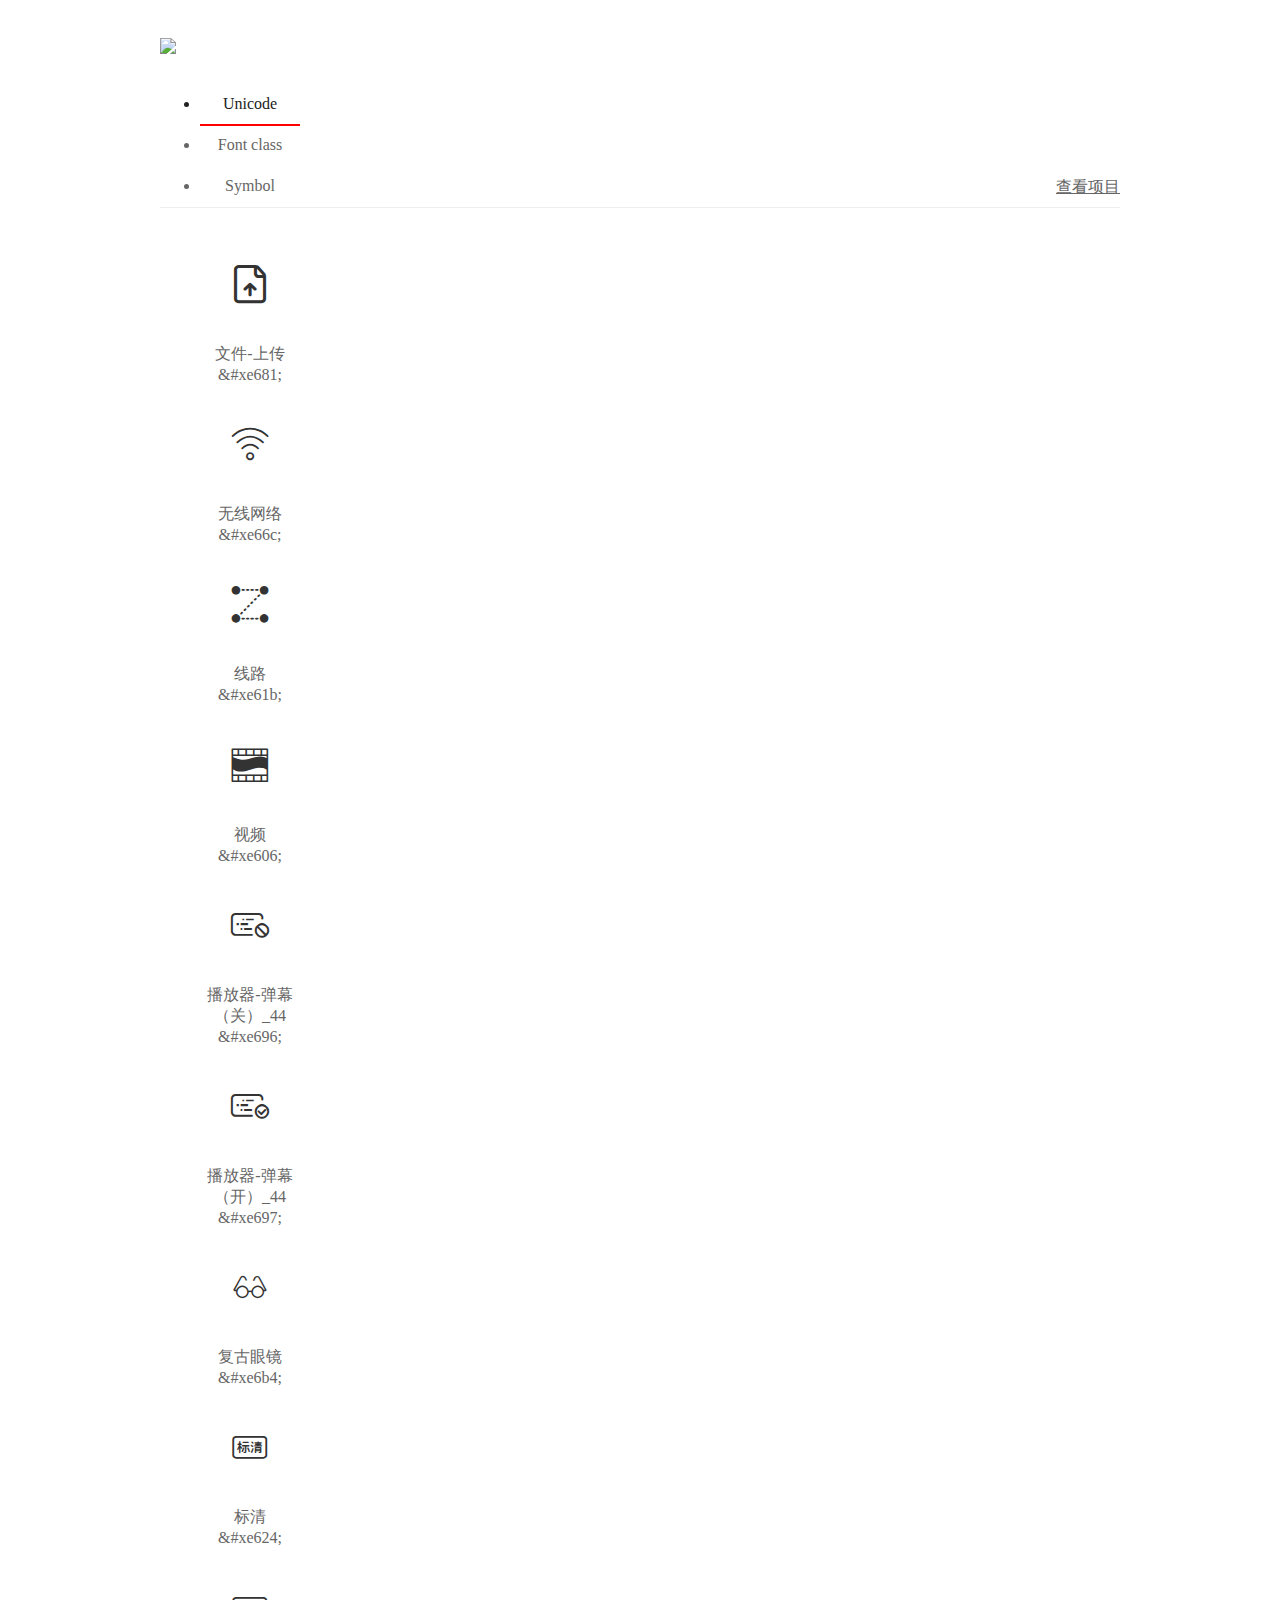
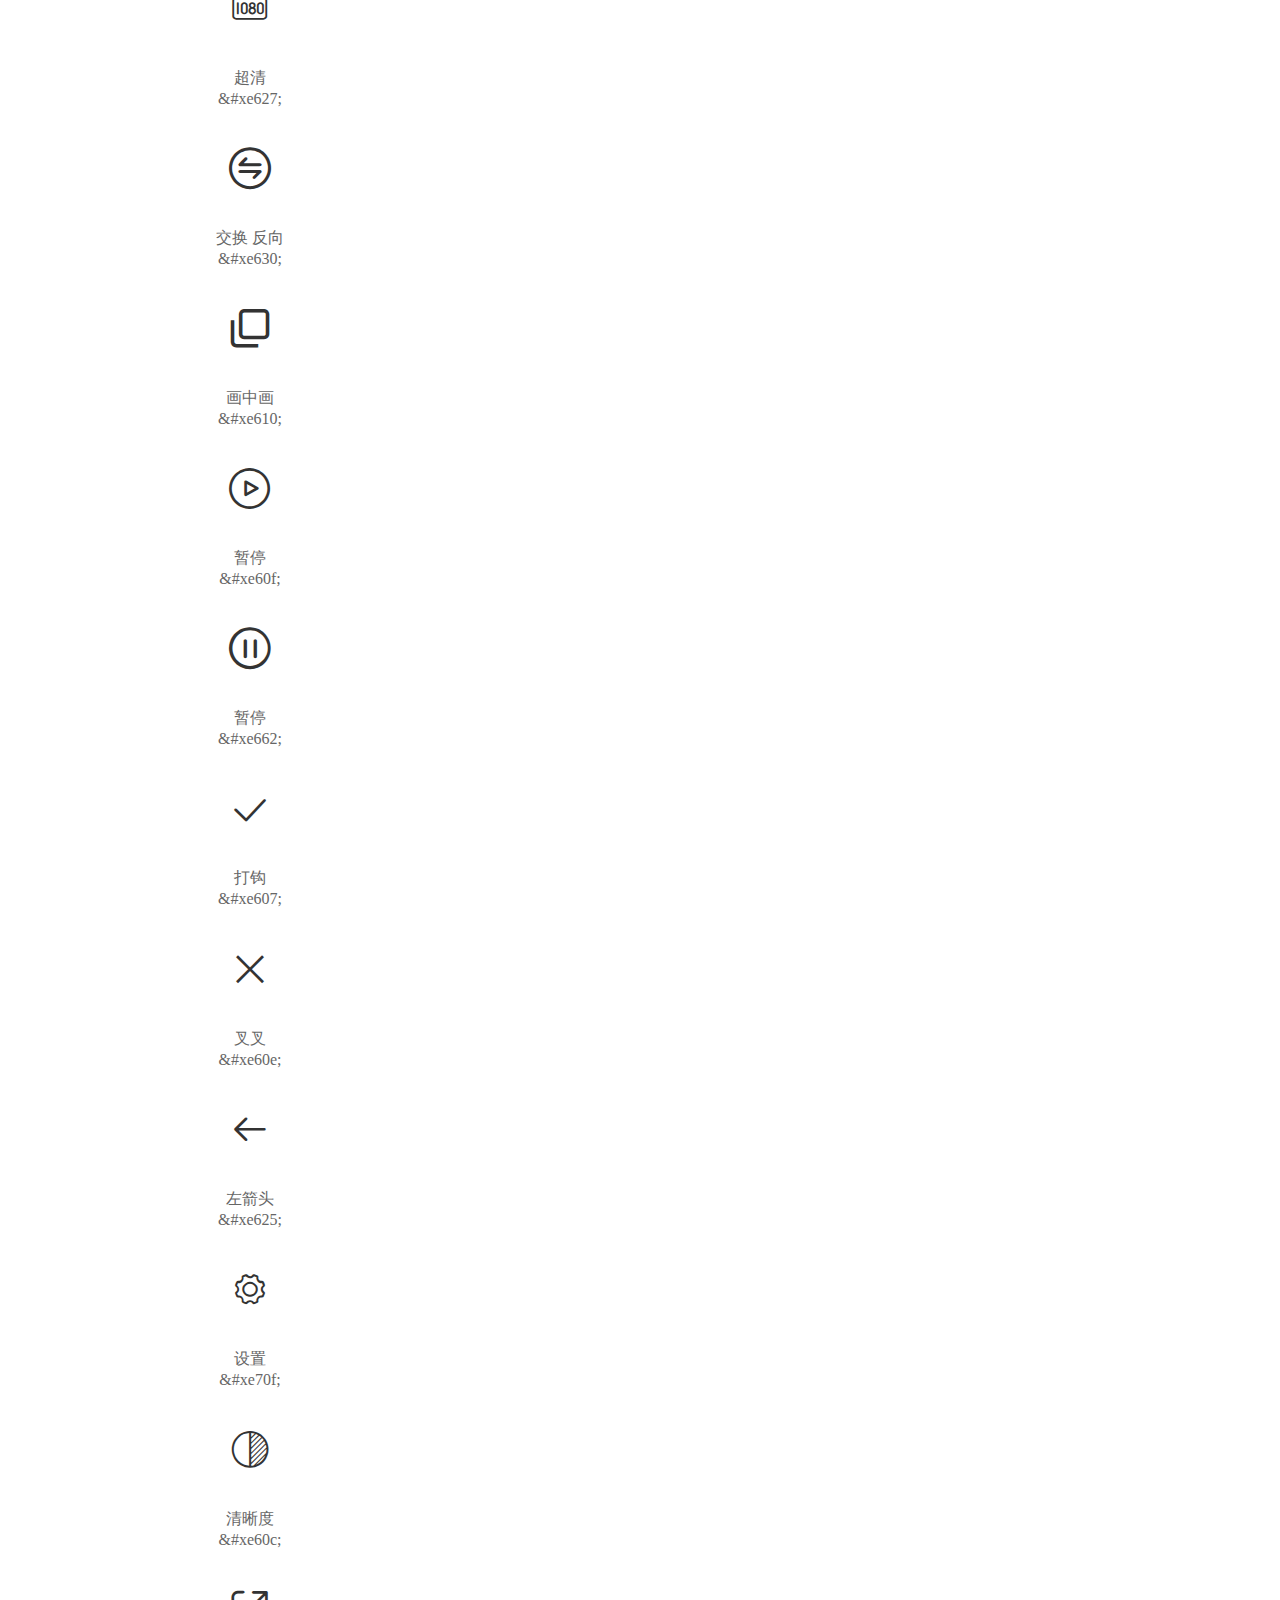
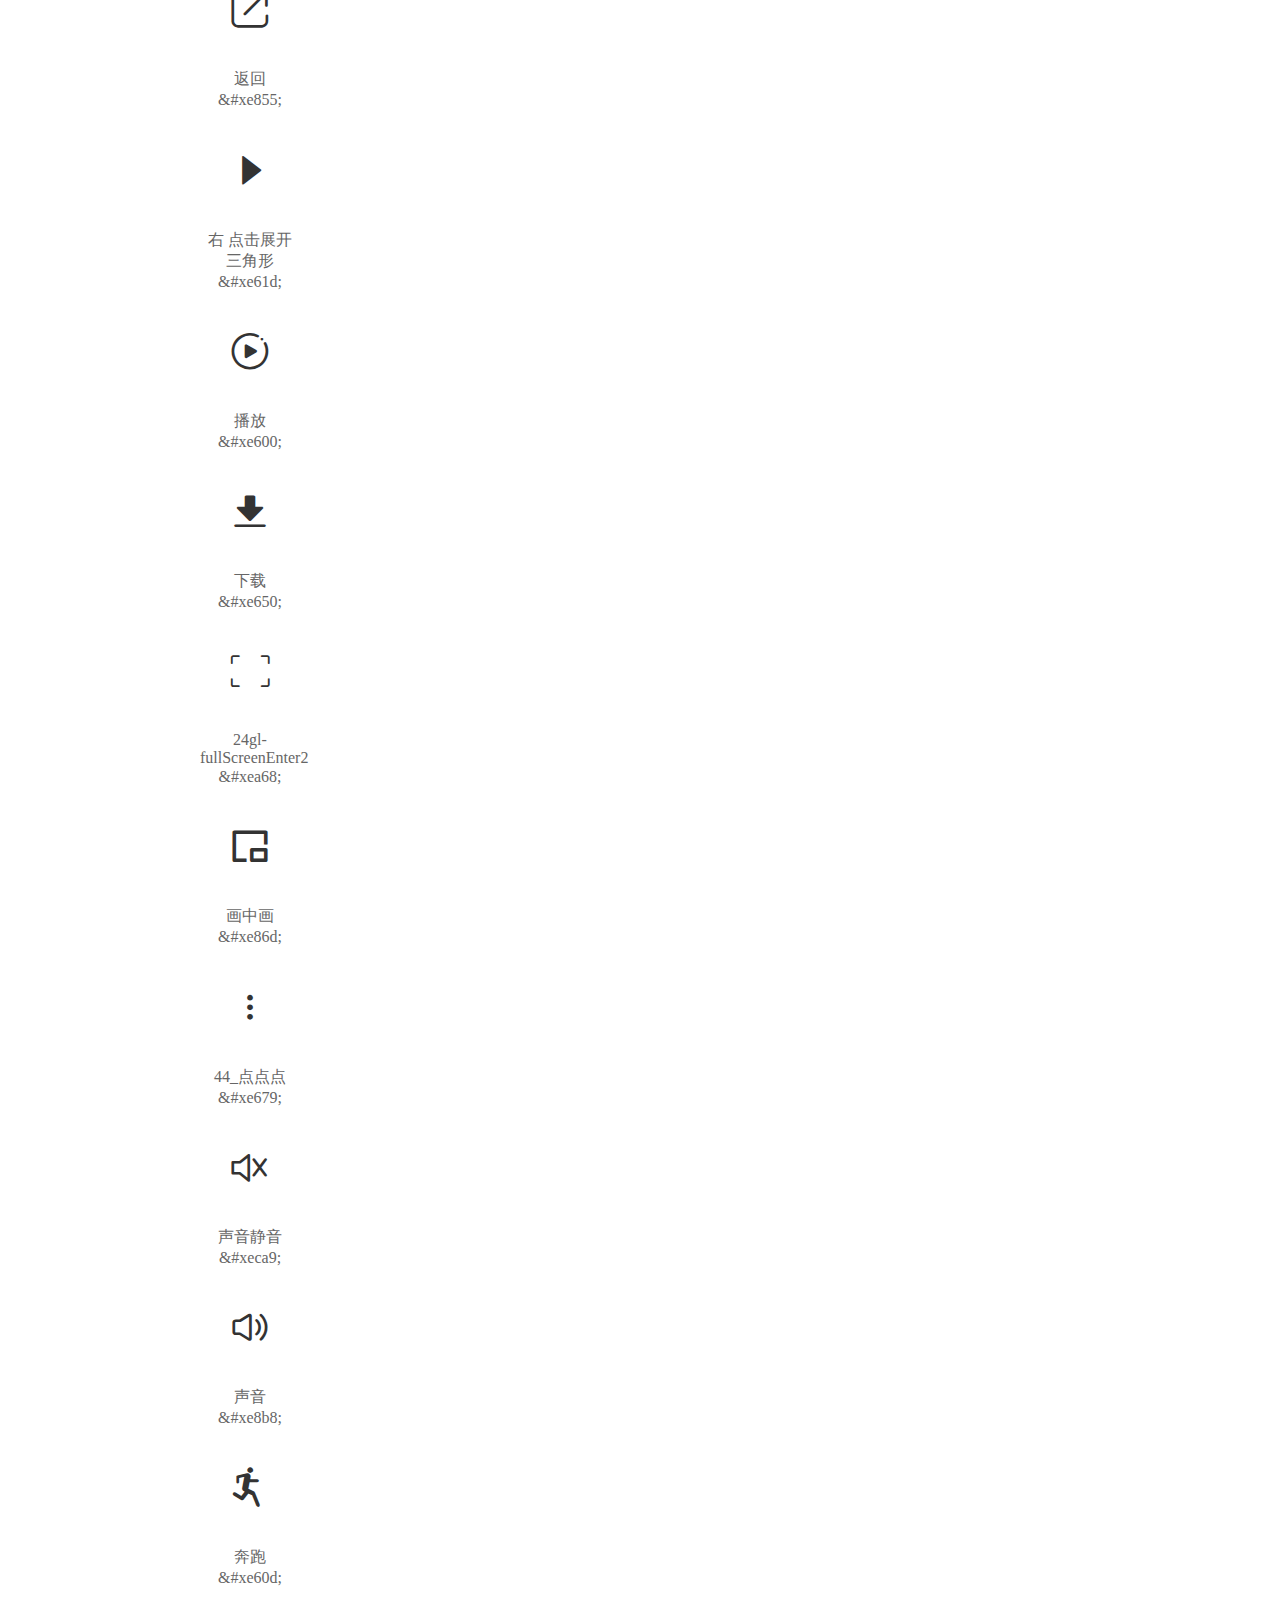
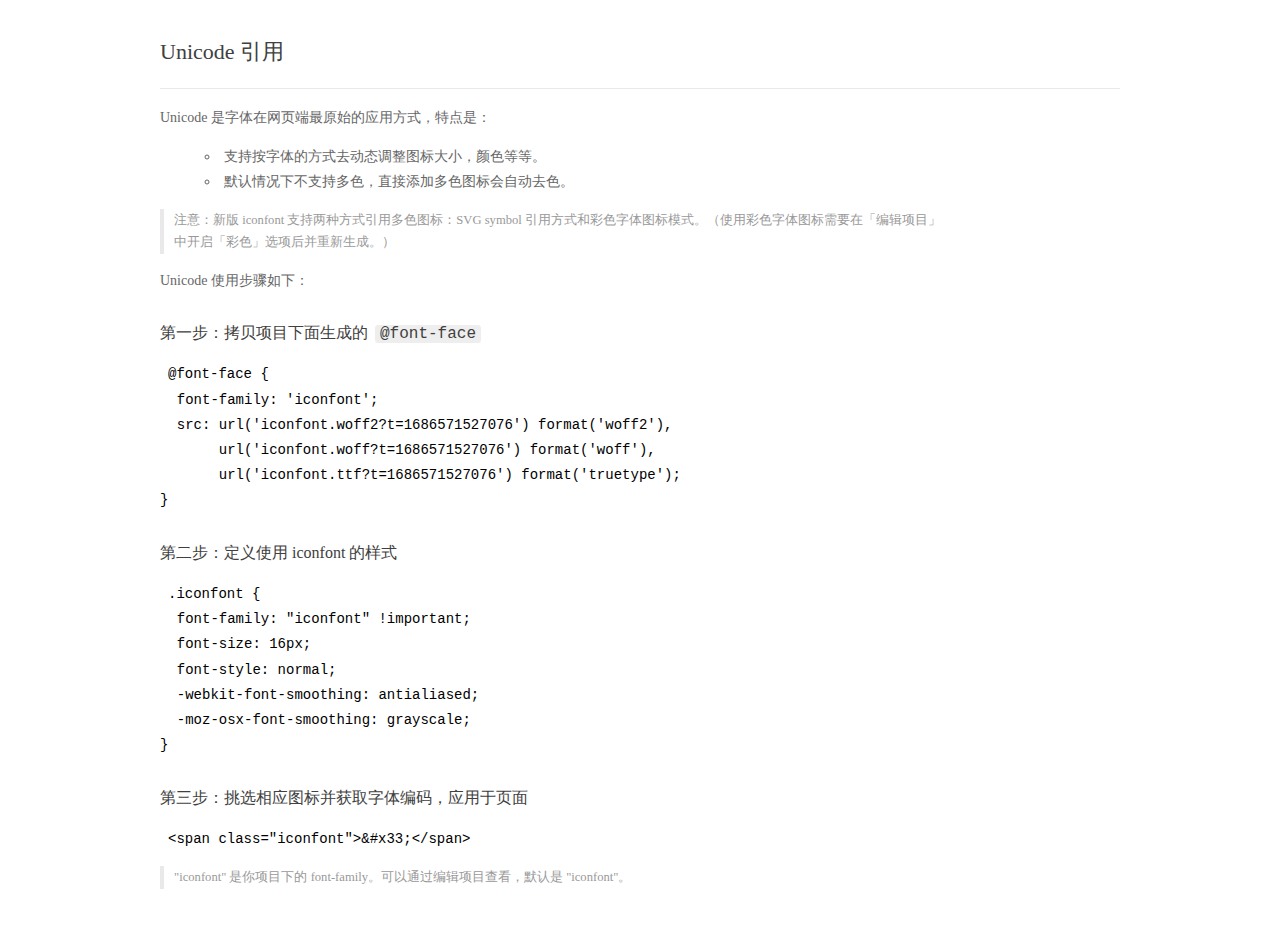
==== iconfont/demo_index.html @ fdc5918b "视频在线截图和H5视频在线播放器" ====
<!DOCTYPE html>
<html>
<head>
  <meta charset="utf-8"/>
  <title>iconfont Demo</title>
  <link rel="shortcut icon" href="//img.alicdn.com/imgextra/i4/O1CN01Z5paLz1O0zuCC7osS_!!6000000001644-55-tps-83-82.svg" type="image/x-icon"/>
  <link rel="icon" type="image/svg+xml" href="//img.alicdn.com/imgextra/i4/O1CN01Z5paLz1O0zuCC7osS_!!6000000001644-55-tps-83-82.svg"/>
  <link rel="stylesheet" href="https://g.alicdn.com/thx/cube/1.3.2/cube.min.css">
  <link rel="stylesheet" href="demo.css">
  <link rel="stylesheet" href="iconfont.css">
  <script src="iconfont.js"></script>
  <!-- jQuery -->
  <script src="https://a1.alicdn.com/oss/uploads/2018/12/26/7bfddb60-08e8-11e9-9b04-53e73bb6408b.js"></script>
  <!-- 代码高亮 -->
  <script src="https://a1.alicdn.com/oss/uploads/2018/12/26/a3f714d0-08e6-11e9-8a15-ebf944d7534c.js"></script>
  <style>
    .main .logo {
      margin-top: 0;
      height: auto;
    }

    .main .logo a {
      display: flex;
      align-items: center;
    }

    .main .logo .sub-title {
      margin-left: 0.5em;
      font-size: 22px;
      color: #fff;
      background: linear-gradient(-45deg, #3967FF, #B500FE);
      -webkit-background-clip: text;
      -webkit-text-fill-color: transparent;
    }
  </style>
</head>
<body>
  <div class="main">
    <h1 class="logo"><a href="https://www.iconfont.cn/" title="iconfont 首页" target="_blank">
      <img width="200" src="https://img.alicdn.com/imgextra/i3/O1CN01Mn65HV1FfSEzR6DKv_!!6000000000514-55-tps-228-59.svg">
      
    </a></h1>
    <div class="nav-tabs">
      <ul id="tabs" class="dib-box">
        <li class="dib active"><span>Unicode</span></li>
        <li class="dib"><span>Font class</span></li>
        <li class="dib"><span>Symbol</span></li>
      </ul>
      
      <a href="https://www.iconfont.cn/manage/index?manage_type=myprojects&projectId=4098311" target="_blank" class="nav-more">查看项目</a>
      
    </div>
    <div class="tab-container">
      <div class="content unicode" style="display: block;">
          <ul class="icon_lists dib-box">
          
            <li class="dib">
              <span class="icon iconfont">&#xe681;</span>
                <div class="name">文件-上传</div>
                <div class="code-name">&amp;#xe681;</div>
              </li>
          
            <li class="dib">
              <span class="icon iconfont">&#xe66c;</span>
                <div class="name">无线网络</div>
                <div class="code-name">&amp;#xe66c;</div>
              </li>
          
            <li class="dib">
              <span class="icon iconfont">&#xe61b;</span>
                <div class="name">线路</div>
                <div class="code-name">&amp;#xe61b;</div>
              </li>
          
            <li class="dib">
              <span class="icon iconfont">&#xe606;</span>
                <div class="name">视频</div>
                <div class="code-name">&amp;#xe606;</div>
              </li>
          
            <li class="dib">
              <span class="icon iconfont">&#xe696;</span>
                <div class="name">播放器-弹幕（关）_44</div>
                <div class="code-name">&amp;#xe696;</div>
              </li>
          
            <li class="dib">
              <span class="icon iconfont">&#xe697;</span>
                <div class="name">播放器-弹幕（开）_44</div>
                <div class="code-name">&amp;#xe697;</div>
              </li>
          
            <li class="dib">
              <span class="icon iconfont">&#xe6b4;</span>
                <div class="name">复古眼镜</div>
                <div class="code-name">&amp;#xe6b4;</div>
              </li>
          
            <li class="dib">
              <span class="icon iconfont">&#xe624;</span>
                <div class="name">标清</div>
                <div class="code-name">&amp;#xe624;</div>
              </li>
          
            <li class="dib">
              <span class="icon iconfont">&#xe627;</span>
                <div class="name">超清</div>
                <div class="code-name">&amp;#xe627;</div>
              </li>
          
            <li class="dib">
              <span class="icon iconfont">&#xe630;</span>
                <div class="name">交换  反向</div>
                <div class="code-name">&amp;#xe630;</div>
              </li>
          
            <li class="dib">
              <span class="icon iconfont">&#xe610;</span>
                <div class="name">画中画</div>
                <div class="code-name">&amp;#xe610;</div>
              </li>
          
            <li class="dib">
              <span class="icon iconfont">&#xe60f;</span>
                <div class="name">暂停</div>
                <div class="code-name">&amp;#xe60f;</div>
              </li>
          
            <li class="dib">
              <span class="icon iconfont">&#xe662;</span>
                <div class="name">暂停</div>
                <div class="code-name">&amp;#xe662;</div>
              </li>
          
            <li class="dib">
              <span class="icon iconfont">&#xe607;</span>
                <div class="name">打钩</div>
                <div class="code-name">&amp;#xe607;</div>
              </li>
          
            <li class="dib">
              <span class="icon iconfont">&#xe60e;</span>
                <div class="name">叉叉</div>
                <div class="code-name">&amp;#xe60e;</div>
              </li>
          
            <li class="dib">
              <span class="icon iconfont">&#xe625;</span>
                <div class="name">左箭头</div>
                <div class="code-name">&amp;#xe625;</div>
              </li>
          
            <li class="dib">
              <span class="icon iconfont">&#xe70f;</span>
                <div class="name">设置</div>
                <div class="code-name">&amp;#xe70f;</div>
              </li>
          
            <li class="dib">
              <span class="icon iconfont">&#xe60c;</span>
                <div class="name">清晰度</div>
                <div class="code-name">&amp;#xe60c;</div>
              </li>
          
            <li class="dib">
              <span class="icon iconfont">&#xe855;</span>
                <div class="name">返回</div>
                <div class="code-name">&amp;#xe855;</div>
              </li>
          
            <li class="dib">
              <span class="icon iconfont">&#xe61d;</span>
                <div class="name">右 点击展开 三角形</div>
                <div class="code-name">&amp;#xe61d;</div>
              </li>
          
            <li class="dib">
              <span class="icon iconfont">&#xe600;</span>
                <div class="name">播放</div>
                <div class="code-name">&amp;#xe600;</div>
              </li>
          
            <li class="dib">
              <span class="icon iconfont">&#xe650;</span>
                <div class="name">下载</div>
                <div class="code-name">&amp;#xe650;</div>
              </li>
          
            <li class="dib">
              <span class="icon iconfont">&#xea68;</span>
                <div class="name">24gl-fullScreenEnter2</div>
                <div class="code-name">&amp;#xea68;</div>
              </li>
          
            <li class="dib">
              <span class="icon iconfont">&#xe86d;</span>
                <div class="name">画中画</div>
                <div class="code-name">&amp;#xe86d;</div>
              </li>
          
            <li class="dib">
              <span class="icon iconfont">&#xe679;</span>
                <div class="name">44_点点点</div>
                <div class="code-name">&amp;#xe679;</div>
              </li>
          
            <li class="dib">
              <span class="icon iconfont">&#xeca9;</span>
                <div class="name">声音静音</div>
                <div class="code-name">&amp;#xeca9;</div>
              </li>
          
            <li class="dib">
              <span class="icon iconfont">&#xe8b8;</span>
                <div class="name">声音</div>
                <div class="code-name">&amp;#xe8b8;</div>
              </li>
          
            <li class="dib">
              <span class="icon iconfont">&#xe60d;</span>
                <div class="name">奔跑</div>
                <div class="code-name">&amp;#xe60d;</div>
              </li>
          
          </ul>
          <div class="article markdown">
          <h2 id="unicode-">Unicode 引用</h2>
          <hr>

          <p>Unicode 是字体在网页端最原始的应用方式，特点是：</p>
          <ul>
            <li>支持按字体的方式去动态调整图标大小，颜色等等。</li>
            <li>默认情况下不支持多色，直接添加多色图标会自动去色。</li>
          </ul>
          <blockquote>
            <p>注意：新版 iconfont 支持两种方式引用多色图标：SVG symbol 引用方式和彩色字体图标模式。（使用彩色字体图标需要在「编辑项目」中开启「彩色」选项后并重新生成。）</p>
          </blockquote>
          <p>Unicode 使用步骤如下：</p>
          <h3 id="-font-face">第一步：拷贝项目下面生成的 <code>@font-face</code></h3>
<pre><code class="language-css"
>@font-face {
  font-family: 'iconfont';
  src: url('iconfont.woff2?t=1686571527076') format('woff2'),
       url('iconfont.woff?t=1686571527076') format('woff'),
       url('iconfont.ttf?t=1686571527076') format('truetype');
}
</code></pre>
          <h3 id="-iconfont-">第二步：定义使用 iconfont 的样式</h3>
<pre><code class="language-css"
>.iconfont {
  font-family: "iconfont" !important;
  font-size: 16px;
  font-style: normal;
  -webkit-font-smoothing: antialiased;
  -moz-osx-font-smoothing: grayscale;
}
</code></pre>
          <h3 id="-">第三步：挑选相应图标并获取字体编码，应用于页面</h3>
<pre>
<code class="language-html"
>&lt;span class="iconfont"&gt;&amp;#x33;&lt;/span&gt;
</code></pre>
          <blockquote>
            <p>"iconfont" 是你项目下的 font-family。可以通过编辑项目查看，默认是 "iconfont"。</p>
          </blockquote>
          </div>
      </div>
      <div class="content font-class">
        <ul class="icon_lists dib-box">
          
          <li class="dib">
            <span class="icon iconfont icon-wenjian-shangchuan"></span>
            <div class="name">
              文件-上传
            </div>
            <div class="code-name">.icon-wenjian-shangchuan
            </div>
          </li>
          
          <li class="dib">
            <span class="icon iconfont icon-wuxianwangluo"></span>
            <div class="name">
              无线网络
            </div>
            <div class="code-name">.icon-wuxianwangluo
            </div>
          </li>
          
          <li class="dib">
            <span class="icon iconfont icon-xianlu"></span>
            <div class="name">
              线路
            </div>
            <div class="code-name">.icon-xianlu
            </div>
          </li>
          
          <li class="dib">
            <span class="icon iconfont icon-shipin"></span>
            <div class="name">
              视频
            </div>
            <div class="code-name">.icon-shipin
            </div>
          </li>
          
          <li class="dib">
            <span class="icon iconfont icon-bofangqi-danmuguan"></span>
            <div class="name">
              播放器-弹幕（关）_44
            </div>
            <div class="code-name">.icon-bofangqi-danmuguan
            </div>
          </li>
          
          <li class="dib">
            <span class="icon iconfont icon-bofangqi-danmukai"></span>
            <div class="name">
              播放器-弹幕（开）_44
            </div>
            <div class="code-name">.icon-bofangqi-danmukai
            </div>
          </li>
          
          <li class="dib">
            <span class="icon iconfont icon-fuguyanjing"></span>
            <div class="name">
              复古眼镜
            </div>
            <div class="code-name">.icon-fuguyanjing
            </div>
          </li>
          
          <li class="dib">
            <span class="icon iconfont icon-biaoqing"></span>
            <div class="name">
              标清
            </div>
            <div class="code-name">.icon-biaoqing
            </div>
          </li>
          
          <li class="dib">
            <span class="icon iconfont icon-chaoqing"></span>
            <div class="name">
              超清
            </div>
            <div class="code-name">.icon-chaoqing
            </div>
          </li>
          
          <li class="dib">
            <span class="icon iconfont icon-a-jiaohuanfanxiang"></span>
            <div class="name">
              交换  反向
            </div>
            <div class="code-name">.icon-a-jiaohuanfanxiang
            </div>
          </li>
          
          <li class="dib">
            <span class="icon iconfont icon-huazhonghua1"></span>
            <div class="name">
              画中画
            </div>
            <div class="code-name">.icon-huazhonghua1
            </div>
          </li>
          
          <li class="dib">
            <span class="icon iconfont icon-zanting"></span>
            <div class="name">
              暂停
            </div>
            <div class="code-name">.icon-zanting
            </div>
          </li>
          
          <li class="dib">
            <span class="icon iconfont icon-zanting1"></span>
            <div class="name">
              暂停
            </div>
            <div class="code-name">.icon-zanting1
            </div>
          </li>
          
          <li class="dib">
            <span class="icon iconfont icon-dagou"></span>
            <div class="name">
              打钩
            </div>
            <div class="code-name">.icon-dagou
            </div>
          </li>
          
          <li class="dib">
            <span class="icon iconfont icon-chacha"></span>
            <div class="name">
              叉叉
            </div>
            <div class="code-name">.icon-chacha
            </div>
          </li>
          
          <li class="dib">
            <span class="icon iconfont icon-zuojiantou"></span>
            <div class="name">
              左箭头
            </div>
            <div class="code-name">.icon-zuojiantou
            </div>
          </li>
          
          <li class="dib">
            <span class="icon iconfont icon-shezhi"></span>
            <div class="name">
              设置
            </div>
            <div class="code-name">.icon-shezhi
            </div>
          </li>
          
          <li class="dib">
            <span class="icon iconfont icon-qingxidu"></span>
            <div class="name">
              清晰度
            </div>
            <div class="code-name">.icon-qingxidu
            </div>
          </li>
          
          <li class="dib">
            <span class="icon iconfont icon-fanhui"></span>
            <div class="name">
              返回
            </div>
            <div class="code-name">.icon-fanhui
            </div>
          </li>
          
          <li class="dib">
            <span class="icon iconfont icon-Rrl_s_048"></span>
            <div class="name">
              右 点击展开 三角形
            </div>
            <div class="code-name">.icon-Rrl_s_048
            </div>
          </li>
          
          <li class="dib">
            <span class="icon iconfont icon-bofang1"></span>
            <div class="name">
              播放
            </div>
            <div class="code-name">.icon-bofang1
            </div>
          </li>
          
          <li class="dib">
            <span class="icon iconfont icon-xiazai-"></span>
            <div class="name">
              下载
            </div>
            <div class="code-name">.icon-xiazai-
            </div>
          </li>
          
          <li class="dib">
            <span class="icon iconfont icon-24gl-fullScreenEnter2"></span>
            <div class="name">
              24gl-fullScreenEnter2
            </div>
            <div class="code-name">.icon-24gl-fullScreenEnter2
            </div>
          </li>
          
          <li class="dib">
            <span class="icon iconfont icon-huazhonghua"></span>
            <div class="name">
              画中画
            </div>
            <div class="code-name">.icon-huazhonghua
            </div>
          </li>
          
          <li class="dib">
            <span class="icon iconfont icon-diandiandianshu"></span>
            <div class="name">
              44_点点点
            </div>
            <div class="code-name">.icon-diandiandianshu
            </div>
          </li>
          
          <li class="dib">
            <span class="icon iconfont icon-shengyinjingyin"></span>
            <div class="name">
              声音静音
            </div>
            <div class="code-name">.icon-shengyinjingyin
            </div>
          </li>
          
          <li class="dib">
            <span class="icon iconfont icon-shengyin"></span>
            <div class="name">
              声音
            </div>
            <div class="code-name">.icon-shengyin
            </div>
          </li>
          
          <li class="dib">
            <span class="icon iconfont icon-benpao"></span>
            <div class="name">
              奔跑
            </div>
            <div class="code-name">.icon-benpao
            </div>
          </li>
          
        </ul>
        <div class="article markdown">
        <h2 id="font-class-">font-class 引用</h2>
        <hr>

        <p>font-class 是 Unicode 使用方式的一种变种，主要是解决 Unicode 书写不直观，语意不明确的问题。</p>
        <p>与 Unicode 使用方式相比，具有如下特点：</p>
        <ul>
          <li>相比于 Unicode 语意明确，书写更直观。可以很容易分辨这个 icon 是什么。</li>
          <li>因为使用 class 来定义图标，所以当要替换图标时，只需要修改 class 里面的 Unicode 引用。</li>
        </ul>
        <p>使用步骤如下：</p>
        <h3 id="-fontclass-">第一步：引入项目下面生成的 fontclass 代码：</h3>
<pre><code class="language-html">&lt;link rel="stylesheet" href="./iconfont.css"&gt;
</code></pre>
        <h3 id="-">第二步：挑选相应图标并获取类名，应用于页面：</h3>
<pre><code class="language-html">&lt;span class="iconfont icon-xxx"&gt;&lt;/span&gt;
</code></pre>
        <blockquote>
          <p>"
            iconfont" 是你项目下的 font-family。可以通过编辑项目查看，默认是 "iconfont"。</p>
        </blockquote>
      </div>
      </div>
      <div class="content symbol">
          <ul class="icon_lists dib-box">
          
            <li class="dib">
                <svg class="icon svg-icon" aria-hidden="true">
                  <use xlink:href="#icon-wenjian-shangchuan"></use>
                </svg>
                <div class="name">文件-上传</div>
                <div class="code-name">#icon-wenjian-shangchuan</div>
            </li>
          
            <li class="dib">
                <svg class="icon svg-icon" aria-hidden="true">
                  <use xlink:href="#icon-wuxianwangluo"></use>
                </svg>
                <div class="name">无线网络</div>
                <div class="code-name">#icon-wuxianwangluo</div>
            </li>
          
            <li class="dib">
                <svg class="icon svg-icon" aria-hidden="true">
                  <use xlink:href="#icon-xianlu"></use>
                </svg>
                <div class="name">线路</div>
                <div class="code-name">#icon-xianlu</div>
            </li>
          
            <li class="dib">
                <svg class="icon svg-icon" aria-hidden="true">
                  <use xlink:href="#icon-shipin"></use>
                </svg>
                <div class="name">视频</div>
                <div class="code-name">#icon-shipin</div>
            </li>
          
            <li class="dib">
                <svg class="icon svg-icon" aria-hidden="true">
                  <use xlink:href="#icon-bofangqi-danmuguan"></use>
                </svg>
                <div class="name">播放器-弹幕（关）_44</div>
                <div class="code-name">#icon-bofangqi-danmuguan</div>
            </li>
          
            <li class="dib">
                <svg class="icon svg-icon" aria-hidden="true">
                  <use xlink:href="#icon-bofangqi-danmukai"></use>
                </svg>
                <div class="name">播放器-弹幕（开）_44</div>
                <div class="code-name">#icon-bofangqi-danmukai</div>
            </li>
          
            <li class="dib">
                <svg class="icon svg-icon" aria-hidden="true">
                  <use xlink:href="#icon-fuguyanjing"></use>
                </svg>
                <div class="name">复古眼镜</div>
                <div class="code-name">#icon-fuguyanjing</div>
            </li>
          
            <li class="dib">
                <svg class="icon svg-icon" aria-hidden="true">
                  <use xlink:href="#icon-biaoqing"></use>
                </svg>
                <div class="name">标清</div>
                <div class="code-name">#icon-biaoqing</div>
            </li>
          
            <li class="dib">
                <svg class="icon svg-icon" aria-hidden="true">
                  <use xlink:href="#icon-chaoqing"></use>
                </svg>
                <div class="name">超清</div>
                <div class="code-name">#icon-chaoqing</div>
            </li>
          
            <li class="dib">
                <svg class="icon svg-icon" aria-hidden="true">
                  <use xlink:href="#icon-a-jiaohuanfanxiang"></use>
                </svg>
                <div class="name">交换  反向</div>
                <div class="code-name">#icon-a-jiaohuanfanxiang</div>
            </li>
          
            <li class="dib">
                <svg class="icon svg-icon" aria-hidden="true">
                  <use xlink:href="#icon-huazhonghua1"></use>
                </svg>
                <div class="name">画中画</div>
                <div class="code-name">#icon-huazhonghua1</div>
            </li>
          
            <li class="dib">
                <svg class="icon svg-icon" aria-hidden="true">
                  <use xlink:href="#icon-zanting"></use>
                </svg>
                <div class="name">暂停</div>
                <div class="code-name">#icon-zanting</div>
            </li>
          
            <li class="dib">
                <svg class="icon svg-icon" aria-hidden="true">
                  <use xlink:href="#icon-zanting1"></use>
                </svg>
                <div class="name">暂停</div>
                <div class="code-name">#icon-zanting1</div>
            </li>
          
            <li class="dib">
                <svg class="icon svg-icon" aria-hidden="true">
                  <use xlink:href="#icon-dagou"></use>
                </svg>
                <div class="name">打钩</div>
                <div class="code-name">#icon-dagou</div>
            </li>
          
            <li class="dib">
                <svg class="icon svg-icon" aria-hidden="true">
                  <use xlink:href="#icon-chacha"></use>
                </svg>
                <div class="name">叉叉</div>
                <div class="code-name">#icon-chacha</div>
            </li>
          
            <li class="dib">
                <svg class="icon svg-icon" aria-hidden="true">
                  <use xlink:href="#icon-zuojiantou"></use>
                </svg>
                <div class="name">左箭头</div>
                <div class="code-name">#icon-zuojiantou</div>
            </li>
          
            <li class="dib">
                <svg class="icon svg-icon" aria-hidden="true">
                  <use xlink:href="#icon-shezhi"></use>
                </svg>
                <div class="name">设置</div>
                <div class="code-name">#icon-shezhi</div>
            </li>
          
            <li class="dib">
                <svg class="icon svg-icon" aria-hidden="true">
                  <use xlink:href="#icon-qingxidu"></use>
                </svg>
                <div class="name">清晰度</div>
                <div class="code-name">#icon-qingxidu</div>
            </li>
          
            <li class="dib">
                <svg class="icon svg-icon" aria-hidden="true">
                  <use xlink:href="#icon-fanhui"></use>
                </svg>
                <div class="name">返回</div>
                <div class="code-name">#icon-fanhui</div>
            </li>
          
            <li class="dib">
                <svg class="icon svg-icon" aria-hidden="true">
                  <use xlink:href="#icon-Rrl_s_048"></use>
                </svg>
                <div class="name">右 点击展开 三角形</div>
                <div class="code-name">#icon-Rrl_s_048</div>
            </li>
          
            <li class="dib">
                <svg class="icon svg-icon" aria-hidden="true">
                  <use xlink:href="#icon-bofang1"></use>
                </svg>
                <div class="name">播放</div>
                <div class="code-name">#icon-bofang1</div>
            </li>
          
            <li class="dib">
                <svg class="icon svg-icon" aria-hidden="true">
                  <use xlink:href="#icon-xiazai-"></use>
                </svg>
                <div class="name">下载</div>
                <div class="code-name">#icon-xiazai-</div>
            </li>
          
            <li class="dib">
                <svg class="icon svg-icon" aria-hidden="true">
                  <use xlink:href="#icon-24gl-fullScreenEnter2"></use>
                </svg>
                <div class="name">24gl-fullScreenEnter2</div>
                <div class="code-name">#icon-24gl-fullScreenEnter2</div>
            </li>
          
            <li class="dib">
                <svg class="icon svg-icon" aria-hidden="true">
                  <use xlink:href="#icon-huazhonghua"></use>
                </svg>
                <div class="name">画中画</div>
                <div class="code-name">#icon-huazhonghua</div>
            </li>
          
            <li class="dib">
                <svg class="icon svg-icon" aria-hidden="true">
                  <use xlink:href="#icon-diandiandianshu"></use>
                </svg>
                <div class="name">44_点点点</div>
                <div class="code-name">#icon-diandiandianshu</div>
            </li>
          
            <li class="dib">
                <svg class="icon svg-icon" aria-hidden="true">
                  <use xlink:href="#icon-shengyinjingyin"></use>
                </svg>
                <div class="name">声音静音</div>
                <div class="code-name">#icon-shengyinjingyin</div>
            </li>
          
            <li class="dib">
                <svg class="icon svg-icon" aria-hidden="true">
                  <use xlink:href="#icon-shengyin"></use>
                </svg>
                <div class="name">声音</div>
                <div class="code-name">#icon-shengyin</div>
            </li>
          
            <li class="dib">
                <svg class="icon svg-icon" aria-hidden="true">
                  <use xlink:href="#icon-benpao"></use>
                </svg>
                <div class="name">奔跑</div>
                <div class="code-name">#icon-benpao</div>
            </li>
          
          </ul>
          <div class="article markdown">
          <h2 id="symbol-">Symbol 引用</h2>
          <hr>

          <p>这是一种全新的使用方式，应该说这才是未来的主流，也是平台目前推荐的用法。相关介绍可以参考这篇<a href="">文章</a>
            这种用法其实是做了一个 SVG 的集合，与另外两种相比具有如下特点：</p>
          <ul>
            <li>支持多色图标了，不再受单色限制。</li>
            <li>通过一些技巧，支持像字体那样，通过 <code>font-size</code>, <code>color</code> 来调整样式。</li>
            <li>兼容性较差，支持 IE9+，及现代浏览器。</li>
            <li>浏览器渲染 SVG 的性能一般，还不如 png。</li>
          </ul>
          <p>使用步骤如下：</p>
          <h3 id="-symbol-">第一步：引入项目下面生成的 symbol 代码：</h3>
<pre><code class="language-html">&lt;script src="./iconfont.js"&gt;&lt;/script&gt;
</code></pre>
          <h3 id="-css-">第二步：加入通用 CSS 代码（引入一次就行）：</h3>
<pre><code class="language-html">&lt;style&gt;
.icon {
  width: 1em;
  height: 1em;
  vertical-align: -0.15em;
  fill: currentColor;
  overflow: hidden;
}
&lt;/style&gt;
</code></pre>
          <h3 id="-">第三步：挑选相应图标并获取类名，应用于页面：</h3>
<pre><code class="language-html">&lt;svg class="icon" aria-hidden="true"&gt;
  &lt;use xlink:href="#icon-xxx"&gt;&lt;/use&gt;
&lt;/svg&gt;
</code></pre>
          </div>
      </div>

    </div>
  </div>
  <script>
  $(document).ready(function () {
      $('.tab-container .content:first').show()

      $('#tabs li').click(function (e) {
        var tabContent = $('.tab-container .content')
        var index = $(this).index()

        if ($(this).hasClass('active')) {
          return
        } else {
          $('#tabs li').removeClass('active')
          $(this).addClass('active')

          tabContent.hide().eq(index).fadeIn()
        }
      })
    })
  </script>
</body>
</html>
---- iconfont/demo.css ----
/* Logo 字体 */
@font-face {
  font-family: "iconfont logo";
  src: url('https://at.alicdn.com/t/font_985780_km7mi63cihi.eot?t=1545807318834');
  src: url('https://at.alicdn.com/t/font_985780_km7mi63cihi.eot?t=1545807318834#iefix') format('embedded-opentype'),
    url('https://at.alicdn.com/t/font_985780_km7mi63cihi.woff?t=1545807318834') format('woff'),
    url('https://at.alicdn.com/t/font_985780_km7mi63cihi.ttf?t=1545807318834') format('truetype'),
    url('https://at.alicdn.com/t/font_985780_km7mi63cihi.svg?t=1545807318834#iconfont') format('svg');
}

.logo {
  font-family: "iconfont logo";
  font-size: 160px;
  font-style: normal;
  -webkit-font-smoothing: antialiased;
  -moz-osx-font-smoothing: grayscale;
}

/* tabs */
.nav-tabs {
  position: relative;
}

.nav-tabs .nav-more {
  position: absolute;
  right: 0;
  bottom: 0;
  height: 42px;
  line-height: 42px;
  color: #666;
}

#tabs {
  border-bottom: 1px solid #eee;
}

#tabs li {
  cursor: pointer;
  width: 100px;
  height: 40px;
  line-height: 40px;
  text-align: center;
  font-size: 16px;
  border-bottom: 2px solid transparent;
  position: relative;
  z-index: 1;
  margin-bottom: -1px;
  color: #666;
}


#tabs .active {
  border-bottom-color: #f00;
  color: #222;
}

.tab-container .content {
  display: none;
}

/* 页面布局 */
.main {
  padding: 30px 100px;
  width: 960px;
  margin: 0 auto;
}

.main .logo {
  color: #333;
  text-align: left;
  margin-bottom: 30px;
  line-height: 1;
  height: 110px;
  margin-top: -50px;
  overflow: hidden;
  *zoom: 1;
}

.main .logo a {
  font-size: 160px;
  color: #333;
}

.helps {
  margin-top: 40px;
}

.helps pre {
  padding: 20px;
  margin: 10px 0;
  border: solid 1px #e7e1cd;
  background-color: #fffdef;
  overflow: auto;
}

.icon_lists {
  width: 100% !important;
  overflow: hidden;
  *zoom: 1;
}

.icon_lists li {
  width: 100px;
  margin-bottom: 10px;
  margin-right: 20px;
  text-align: center;
  list-style: none !important;
  cursor: default;
}

.icon_lists li .code-name {
  line-height: 1.2;
}

.icon_lists .icon {
  display: block;
  height: 100px;
  line-height: 100px;
  font-size: 42px;
  margin: 10px auto;
  color: #333;
  -webkit-transition: font-size 0.25s linear, width 0.25s linear;
  -moz-transition: font-size 0.25s linear, width 0.25s linear;
  transition: font-size 0.25s linear, width 0.25s linear;
}

.icon_lists .icon:hover {
  font-size: 100px;
}

.icon_lists .svg-icon {
  /* 通过设置 font-size 来改变图标大小 */
  width: 1em;
  /* 图标和文字相邻时，垂直对齐 */
  vertical-align: -0.15em;
  /* 通过设置 color 来改变 SVG 的颜色/fill */
  fill: currentColor;
  /* path 和 stroke 溢出 viewBox 部分在 IE 下会显示
      normalize.css 中也包含这行 */
  overflow: hidden;
}

.icon_lists li .name,
.icon_lists li .code-name {
  color: #666;
}

/* markdown 样式 */
.markdown {
  color: #666;
  font-size: 14px;
  line-height: 1.8;
}

.highlight {
  line-height: 1.5;
}

.markdown img {
  vertical-align: middle;
  max-width: 100%;
}

.markdown h1 {
  color: #404040;
  font-weight: 500;
  line-height: 40px;
  margin-bottom: 24px;
}

.markdown h2,
.markdown h3,
.markdown h4,
.markdown h5,
.markdown h6 {
  color: #404040;
  margin: 1.6em 0 0.6em 0;
  font-weight: 500;
  clear: both;
}

.markdown h1 {
  font-size: 28px;
}

.markdown h2 {
  font-size: 22px;
}

.markdown h3 {
  font-size: 16px;
}

.markdown h4 {
  font-size: 14px;
}

.markdown h5 {
  font-size: 12px;
}

.markdown h6 {
  font-size: 12px;
}

.markdown hr {
  height: 1px;
  border: 0;
  background: #e9e9e9;
  margin: 16px 0;
  clear: both;
}

.markdown p {
  margin: 1em 0;
}

.markdown>p,
.markdown>blockquote,
.markdown>.highlight,
.markdown>ol,
.markdown>ul {
  width: 80%;
}

.markdown ul>li {
  list-style: circle;
}

.markdown>ul li,
.markdown blockquote ul>li {
  margin-left: 20px;
  padding-left: 4px;
}

.markdown>ul li p,
.markdown>ol li p {
  margin: 0.6em 0;
}

.markdown ol>li {
  list-style: decimal;
}

.markdown>ol li,
.markdown blockquote ol>li {
  margin-left: 20px;
  padding-left: 4px;
}

.markdown code {
  margin: 0 3px;
  padding: 0 5px;
  background: #eee;
  border-radius: 3px;
}

.markdown strong,
.markdown b {
  font-weight: 600;
}

.markdown>table {
  border-collapse: collapse;
  border-spacing: 0px;
  empty-cells: show;
  border: 1px solid #e9e9e9;
  width: 95%;
  margin-bottom: 24px;
}

.markdown>table th {
  white-space: nowrap;
  color: #333;
  font-weight: 600;
}

.markdown>table th,
.markdown>table td {
  border: 1px solid #e9e9e9;
  padding: 8px 16px;
  text-align: left;
}

.markdown>table th {
  background: #F7F7F7;
}

.markdown blockquote {
  font-size: 90%;
  color: #999;
  border-left: 4px solid #e9e9e9;
  padding-left: 0.8em;
  margin: 1em 0;
}

.markdown blockquote p {
  margin: 0;
}

.markdown .anchor {
  opacity: 0;
  transition: opacity 0.3s ease;
  margin-left: 8px;
}

.markdown .waiting {
  color: #ccc;
}

.markdown h1:hover .anchor,
.markdown h2:hover .anchor,
.markdown h3:hover .anchor,
.markdown h4:hover .anchor,
.markdown h5:hover .anchor,
.markdown h6:hover .anchor {
  opacity: 1;
  display: inline-block;
}

.markdown>br,
.markdown>p>br {
  clear: both;
}


.hljs {
  display: block;
  background: white;
  padding: 0.5em;
  color: #333333;
  overflow-x: auto;
}

.hljs-comment,
.hljs-meta {
  color: #969896;
}

.hljs-string,
.hljs-variable,
.hljs-template-variable,
.hljs-strong,
.hljs-emphasis,
.hljs-quote {
  color: #df5000;
}

.hljs-keyword,
.hljs-selector-tag,
.hljs-type {
  color: #a71d5d;
}

.hljs-literal,
.hljs-symbol,
.hljs-bullet,
.hljs-attribute {
  color: #0086b3;
}

.hljs-section,
.hljs-name {
  color: #63a35c;
}

.hljs-tag {
  color: #333333;
}

.hljs-title,
.hljs-attr,
.hljs-selector-id,
.hljs-selector-class,
.hljs-selector-attr,
.hljs-selector-pseudo {
  color: #795da3;
}

.hljs-addition {
  color: #55a532;
  background-color: #eaffea;
}

.hljs-deletion {
  color: #bd2c00;
  background-color: #ffecec;
}

.hljs-link {
  text-decoration: underline;
}

/* 代码高亮 */
/* PrismJS 1.15.0
https://prismjs.com/download.html#themes=prism&languages=markup+css+clike+javascript */
/**
 * prism.js default theme for JavaScript, CSS and HTML
 * Based on dabblet (http://dabblet.com)
 * @author Lea Verou
 */
code[class*="language-"],
pre[class*="language-"] {
  color: black;
  background: none;
  text-shadow: 0 1px white;
  font-family: Consolas, Monaco, 'Andale Mono', 'Ubuntu Mono', monospace;
  text-align: left;
  white-space: pre;
  word-spacing: normal;
  word-break: normal;
  word-wrap: normal;
  line-height: 1.5;

  -moz-tab-size: 4;
  -o-tab-size: 4;
  tab-size: 4;

  -webkit-hyphens: none;
  -moz-hyphens: none;
  -ms-hyphens: none;
  hyphens: none;
}

pre[class*="language-"]::-moz-selection,
pre[class*="language-"] ::-moz-selection,
code[class*="language-"]::-moz-selection,
code[class*="language-"] ::-moz-selection {
  text-shadow: none;
  background: #b3d4fc;
}

pre[class*="language-"]::selection,
pre[class*="language-"] ::selection,
code[class*="language-"]::selection,
code[class*="language-"] ::selection {
  text-shadow: none;
  background: #b3d4fc;
}

@media print {

  code[class*="language-"],
  pre[class*="language-"] {
    text-shadow: none;
  }
}

/* Code blocks */
pre[class*="language-"] {
  padding: 1em;
  margin: .5em 0;
  overflow: auto;
}

:not(pre)>code[class*="language-"],
pre[class*="language-"] {
  background: #f5f2f0;
}

/* Inline code */
:not(pre)>code[class*="language-"] {
  padding: .1em;
  border-radius: .3em;
  white-space: normal;
}

.token.comment,
.token.prolog,
.token.doctype,
.token.cdata {
  color: slategray;
}

.token.punctuation {
  color: #999;
}

.namespace {
  opacity: .7;
}

.token.property,
.token.tag,
.token.boolean,
.token.number,
.token.constant,
.token.symbol,
.token.deleted {
  color: #905;
}

.token.selector,
.token.attr-name,
.token.string,
.token.char,
.token.builtin,
.token.inserted {
  color: #690;
}

.token.operator,
.token.entity,
.token.url,
.language-css .token.string,
.style .token.string {
  color: #9a6e3a;
  background: hsla(0, 0%, 100%, .5);
}

.token.atrule,
.token.attr-value,
.token.keyword {
  color: #07a;
}

.token.function,
.token.class-name {
  color: #DD4A68;
}

.token.regex,
.token.important,
.token.variable {
  color: #e90;
}

.token.important,
.token.bold {
  font-weight: bold;
}

.token.italic {
  font-style: italic;
}

.token.entity {
  cursor: help;
}
---- iconfont/iconfont.css ----
@font-face {
  font-family: "iconfont"; /* Project id 4098311 */
  src: url('iconfont.woff2?t=1686571527076') format('woff2'),
       url('iconfont.woff?t=1686571527076') format('woff'),
       url('iconfont.ttf?t=1686571527076') format('truetype');
}

.iconfont {
  font-family: "iconfont" !important;
  font-size: 16px;
  font-style: normal;
  -webkit-font-smoothing: antialiased;
  -moz-osx-font-smoothing: grayscale;
}

.icon-wenjian-shangchuan:before {
  content: "\e681";
}

.icon-wuxianwangluo:before {
  content: "\e66c";
}

.icon-xianlu:before {
  content: "\e61b";
}

.icon-shipin:before {
  content: "\e606";
}

.icon-bofangqi-danmuguan:before {
  content: "\e696";
}

.icon-bofangqi-danmukai:before {
  content: "\e697";
}

.icon-fuguyanjing:before {
  content: "\e6b4";
}

.icon-biaoqing:before {
  content: "\e624";
}

.icon-chaoqing:before {
  content: "\e627";
}

.icon-a-jiaohuanfanxiang:before {
  content: "\e630";
}

.icon-huazhonghua1:before {
  content: "\e610";
}

.icon-zanting:before {
  content: "\e60f";
}

.icon-zanting1:before {
  content: "\e662";
}

.icon-dagou:before {
  content: "\e607";
}

.icon-chacha:before {
  content: "\e60e";
}

.icon-zuojiantou:before {
  content: "\e625";
}

.icon-shezhi:before {
  content: "\e70f";
}

.icon-qingxidu:before {
  content: "\e60c";
}

.icon-fanhui:before {
  content: "\e855";
}

.icon-Rrl_s_048:before {
  content: "\e61d";
}

.icon-bofang1:before {
  content: "\e600";
}

.icon-xiazai-:before {
  content: "\e650";
}

.icon-24gl-fullScreenEnter2:before {
  content: "\ea68";
}

.icon-huazhonghua:before {
  content: "\e86d";
}

.icon-diandiandianshu:before {
  content: "\e679";
}

.icon-shengyinjingyin:before {
  content: "\eca9";
}

.icon-shengyin:before {
  content: "\e8b8";
}

.icon-benpao:before {
  content: "\e60d";
}
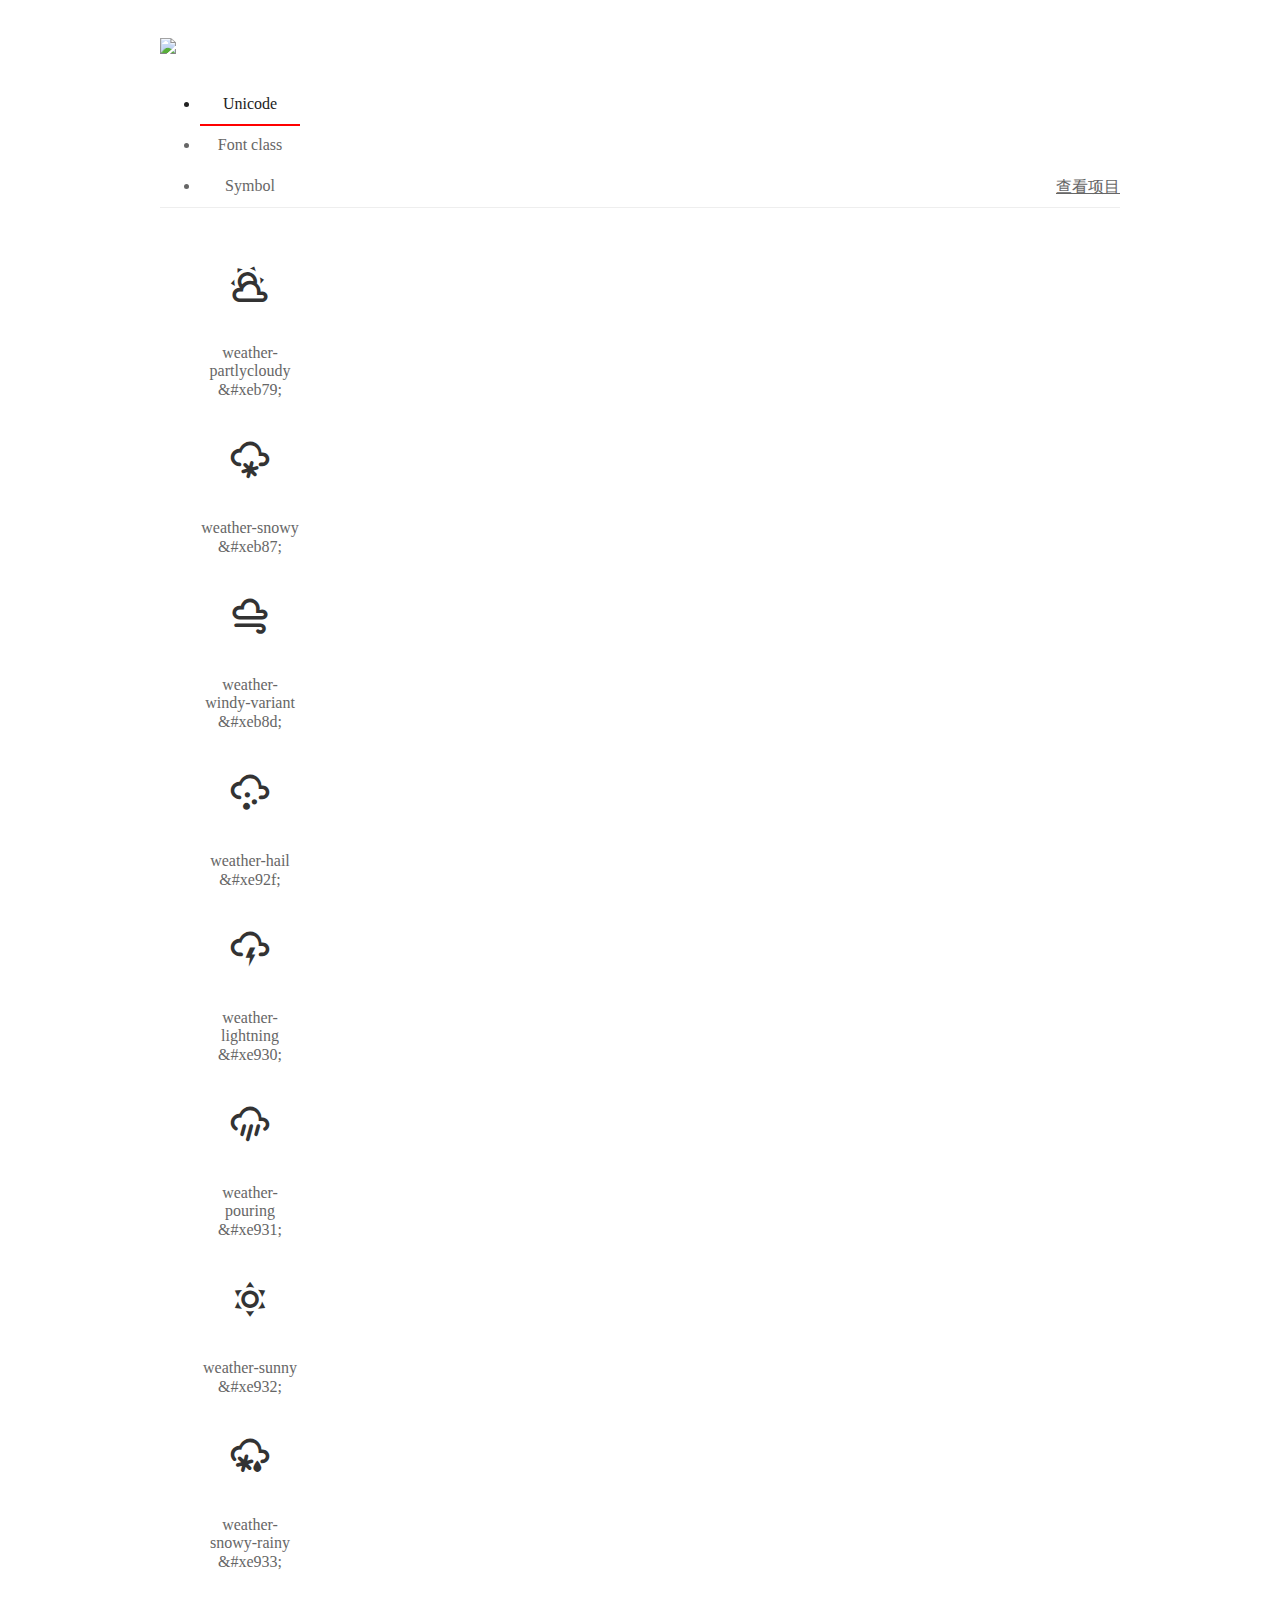
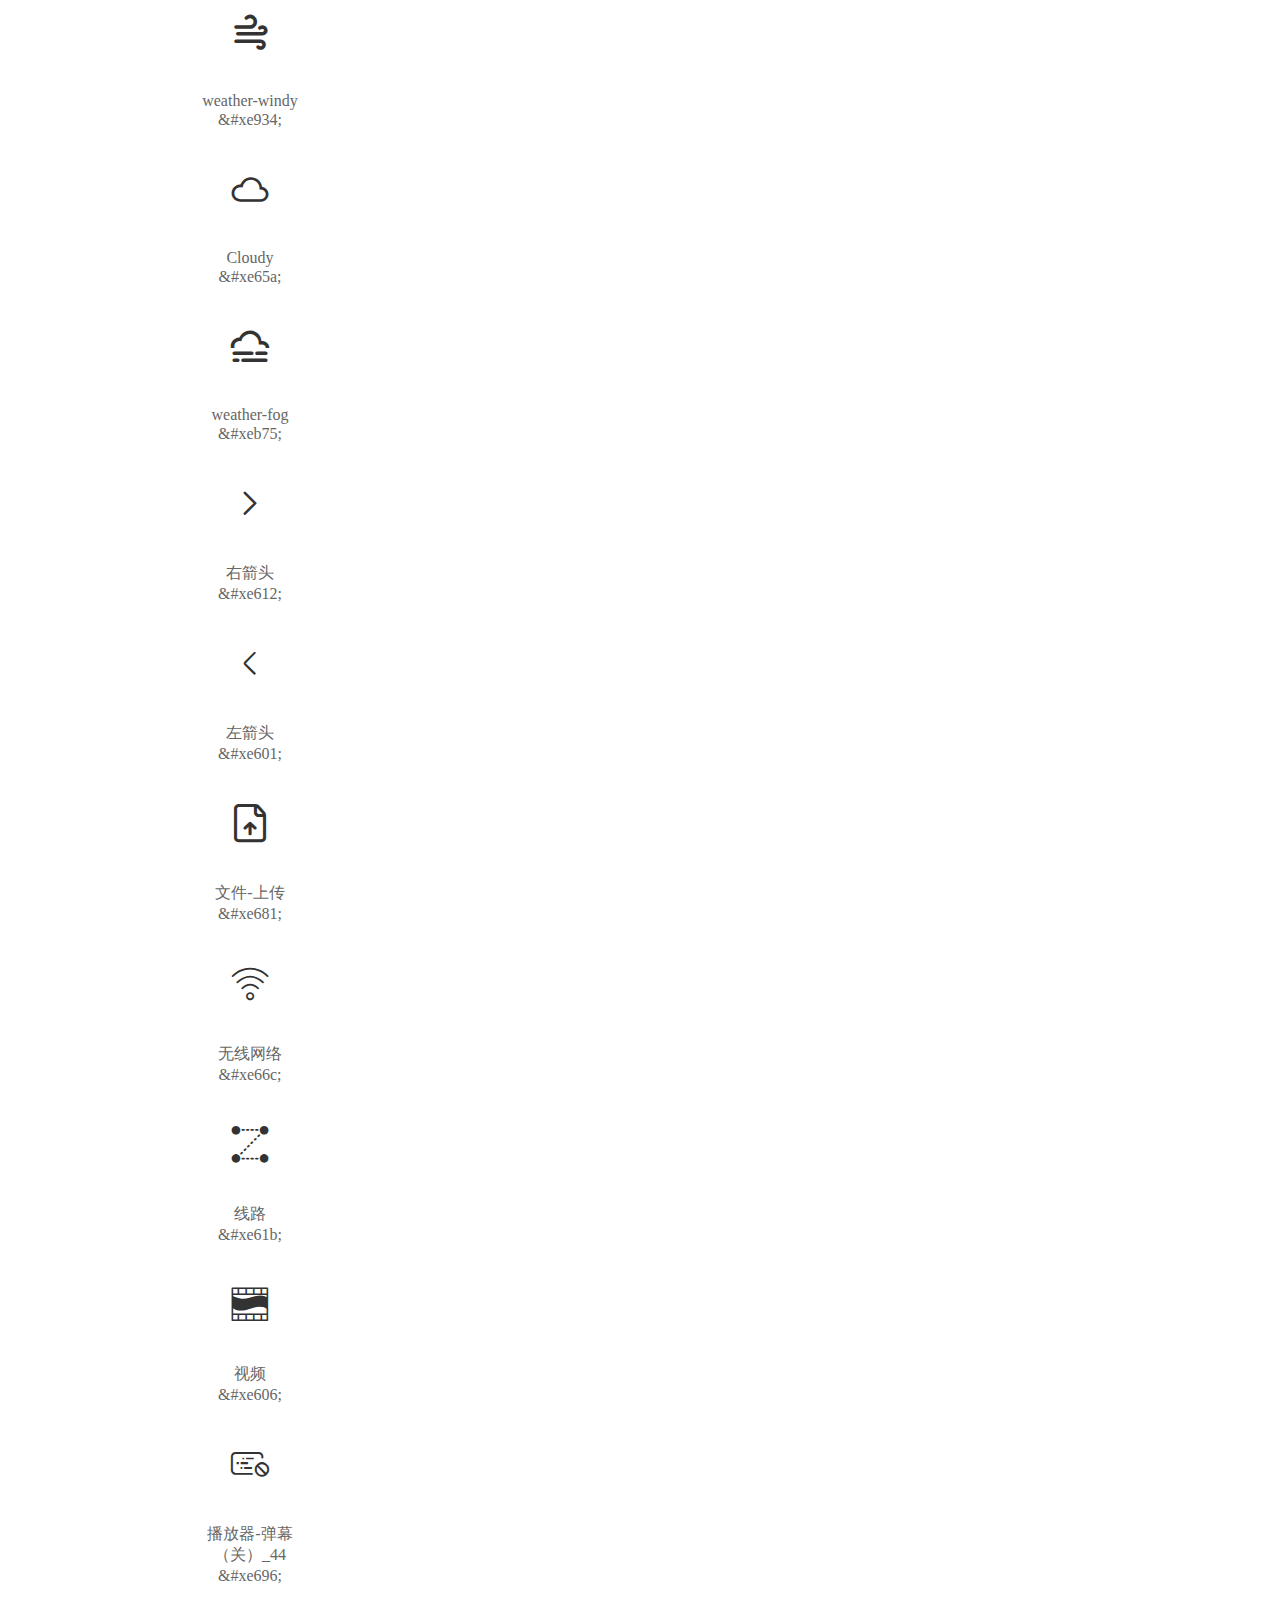
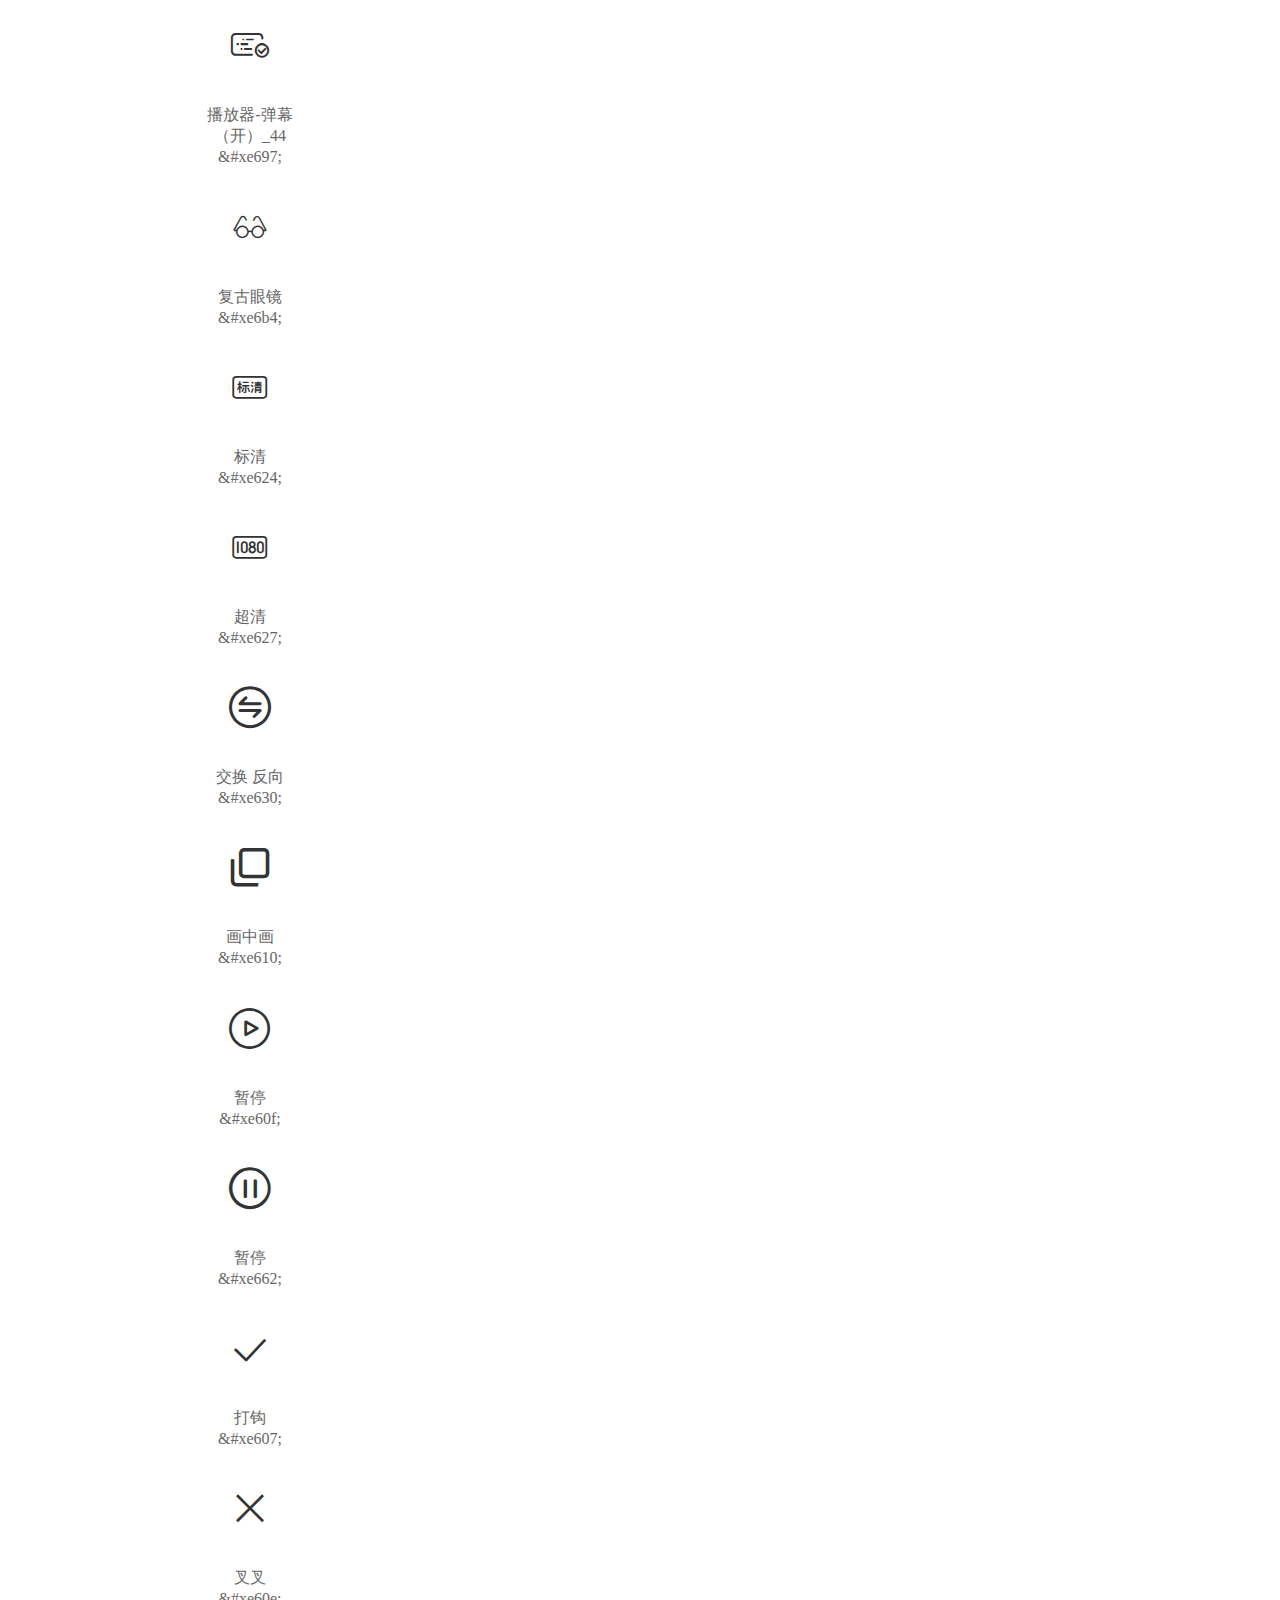
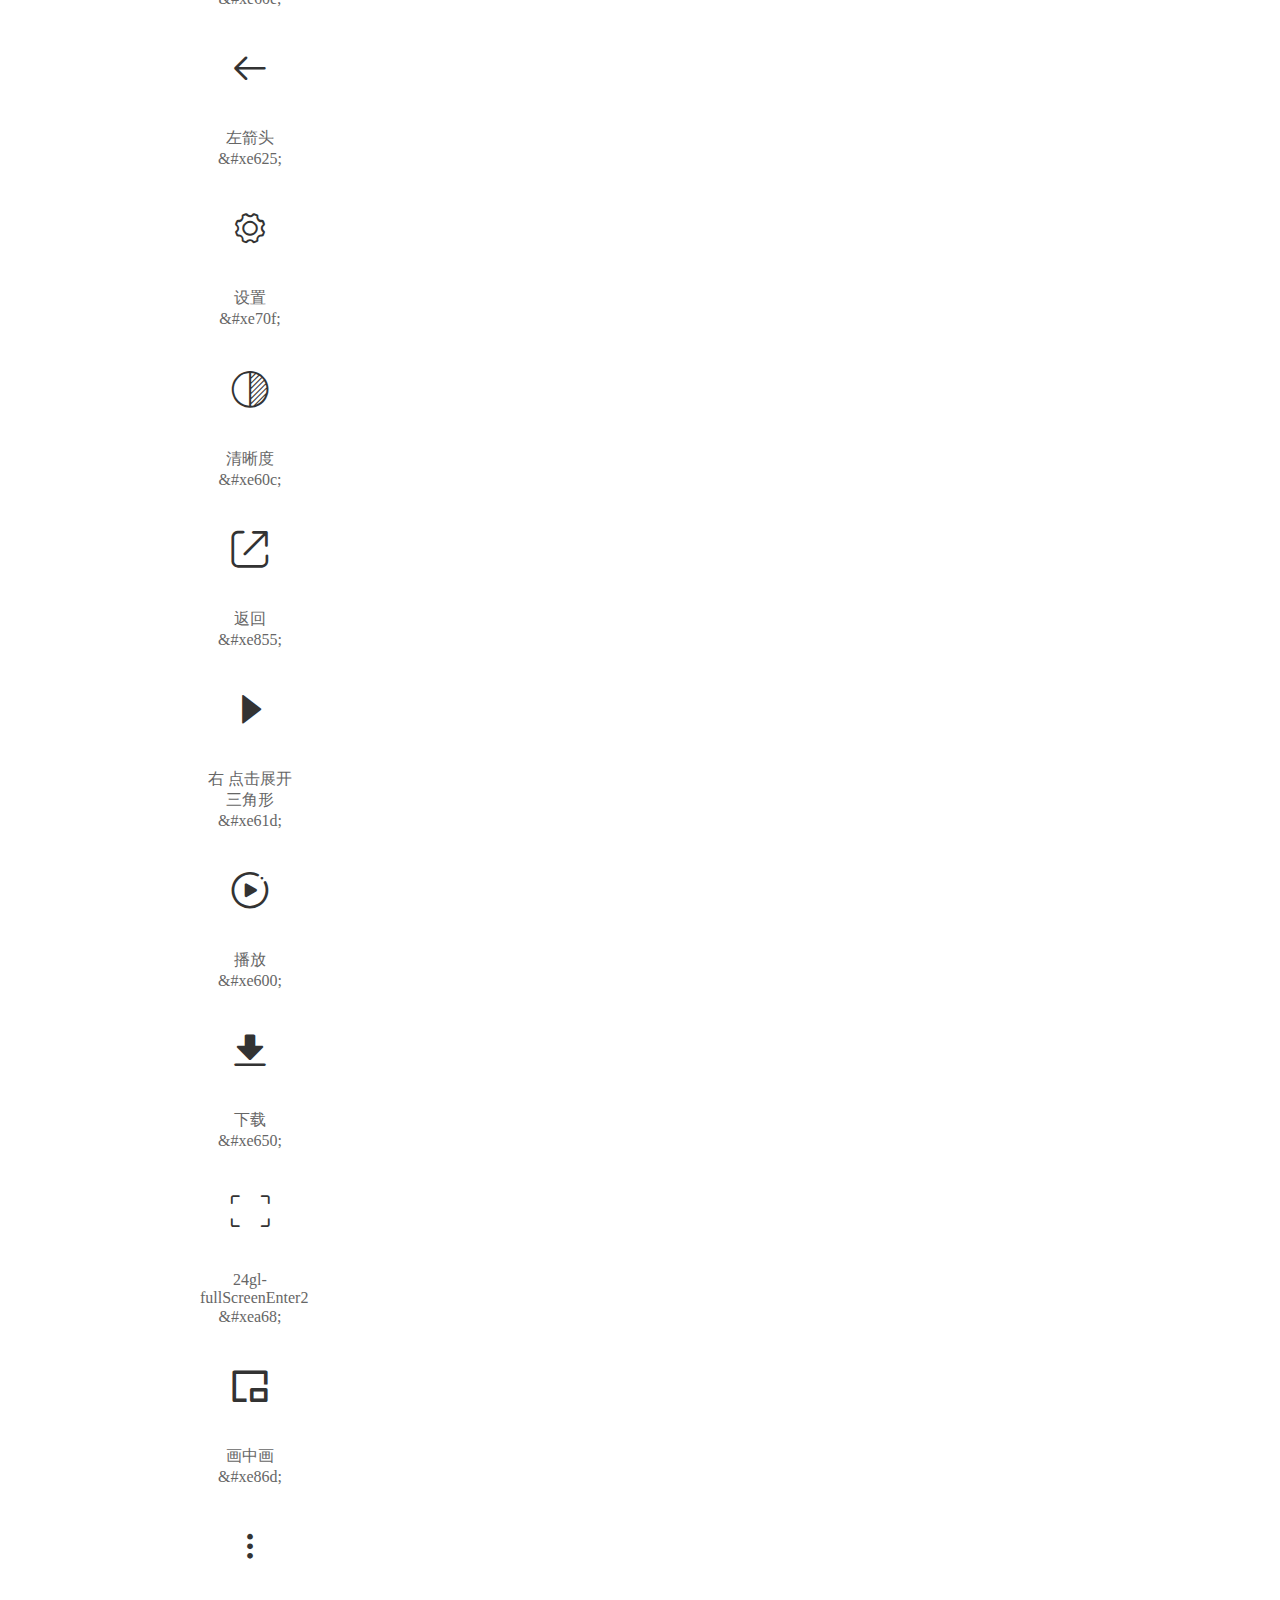
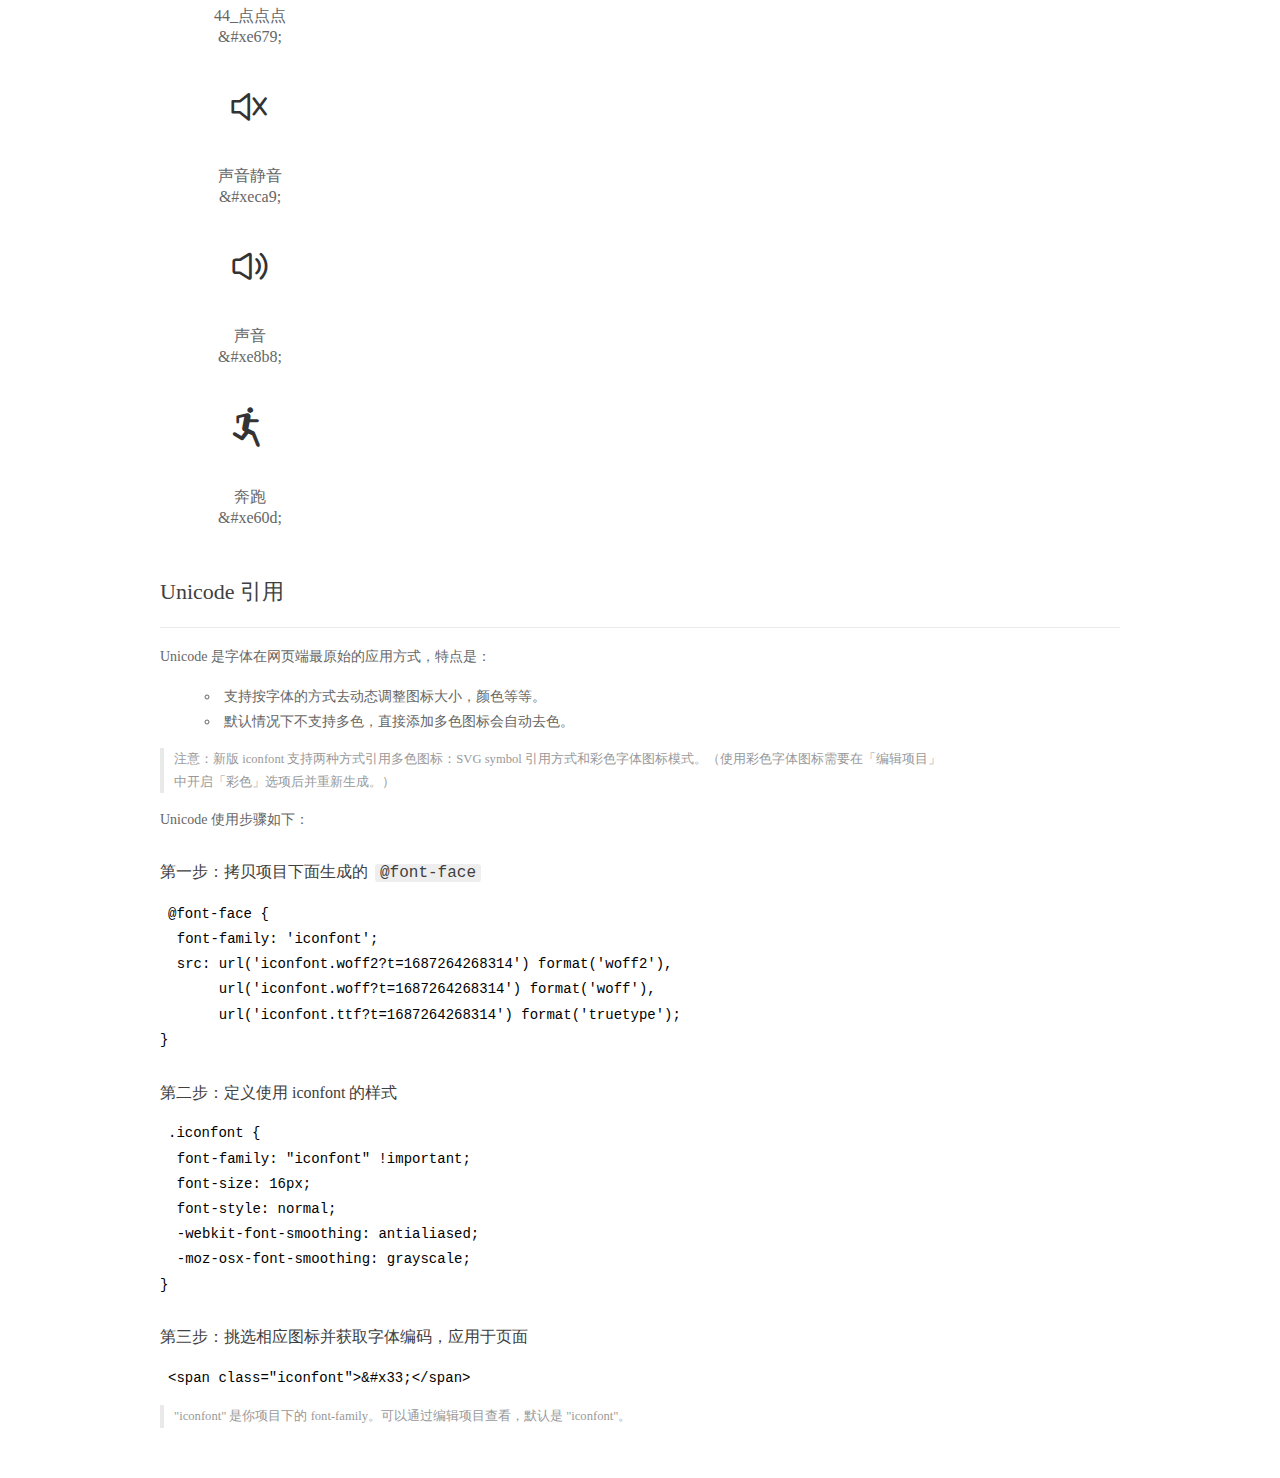
==== commit d50ea3f4: "完成天知道天气查询 带有高德免费的天气api和自己写的中文城市名转adcode接口（便于天气api参数city接收参数值adcode）" ====
--- a/iconfont/demo_index.html
+++ b/iconfont/demo_index.html
@@ -55,6 +55,84 @@
           <ul class="icon_lists dib-box">
           
             <li class="dib">
+              <span class="icon iconfont">&#xeb79;</span>
+                <div class="name">weather-partlycloudy</div>
+                <div class="code-name">&amp;#xeb79;</div>
+              </li>
+          
+            <li class="dib">
+              <span class="icon iconfont">&#xeb87;</span>
+                <div class="name">weather-snowy</div>
+                <div class="code-name">&amp;#xeb87;</div>
+              </li>
+          
+            <li class="dib">
+              <span class="icon iconfont">&#xeb8d;</span>
+                <div class="name">weather-windy-variant</div>
+                <div class="code-name">&amp;#xeb8d;</div>
+              </li>
+          
+            <li class="dib">
+              <span class="icon iconfont">&#xe92f;</span>
+                <div class="name">weather-hail</div>
+                <div class="code-name">&amp;#xe92f;</div>
+              </li>
+          
+            <li class="dib">
+              <span class="icon iconfont">&#xe930;</span>
+                <div class="name">weather-lightning</div>
+                <div class="code-name">&amp;#xe930;</div>
+              </li>
+          
+            <li class="dib">
+              <span class="icon iconfont">&#xe931;</span>
+                <div class="name">weather-pouring</div>
+                <div class="code-name">&amp;#xe931;</div>
+              </li>
+          
+            <li class="dib">
+              <span class="icon iconfont">&#xe932;</span>
+                <div class="name">weather-sunny</div>
+                <div class="code-name">&amp;#xe932;</div>
+              </li>
+          
+            <li class="dib">
+              <span class="icon iconfont">&#xe933;</span>
+                <div class="name">weather-snowy-rainy</div>
+                <div class="code-name">&amp;#xe933;</div>
+              </li>
+          
+            <li class="dib">
+              <span class="icon iconfont">&#xe934;</span>
+                <div class="name">weather-windy</div>
+                <div class="code-name">&amp;#xe934;</div>
+              </li>
+          
+            <li class="dib">
+              <span class="icon iconfont">&#xe65a;</span>
+                <div class="name">Cloudy</div>
+                <div class="code-name">&amp;#xe65a;</div>
+              </li>
+          
+            <li class="dib">
+              <span class="icon iconfont">&#xeb75;</span>
+                <div class="name">weather-fog</div>
+                <div class="code-name">&amp;#xeb75;</div>
+              </li>
+          
+            <li class="dib">
+              <span class="icon iconfont">&#xe612;</span>
+                <div class="name">右箭头</div>
+                <div class="code-name">&amp;#xe612;</div>
+              </li>
+          
+            <li class="dib">
+              <span class="icon iconfont">&#xe601;</span>
+                <div class="name">左箭头</div>
+                <div class="code-name">&amp;#xe601;</div>
+              </li>
+          
+            <li class="dib">
               <span class="icon iconfont">&#xe681;</span>
                 <div class="name">文件-上传</div>
                 <div class="code-name">&amp;#xe681;</div>
@@ -240,9 +318,9 @@
 <pre><code class="language-css"
 >@font-face {
   font-family: 'iconfont';
-  src: url('iconfont.woff2?t=1686571527076') format('woff2'),
-       url('iconfont.woff?t=1686571527076') format('woff'),
-       url('iconfont.ttf?t=1686571527076') format('truetype');
+  src: url('iconfont.woff2?t=1687264268314') format('woff2'),
+       url('iconfont.woff?t=1687264268314') format('woff'),
+       url('iconfont.ttf?t=1687264268314') format('truetype');
 }
 </code></pre>
           <h3 id="-iconfont-">第二步：定义使用 iconfont 的样式</h3>
@@ -267,6 +345,123 @@
       </div>
       <div class="content font-class">
         <ul class="icon_lists dib-box">
+          
+          <li class="dib">
+            <span class="icon iconfont icon-weatherpartlycloudy"></span>
+            <div class="name">
+              weather-partlycloudy
+            </div>
+            <div class="code-name">.icon-weatherpartlycloudy
+            </div>
+          </li>
+          
+          <li class="dib">
+            <span class="icon iconfont icon-weathersnowy"></span>
+            <div class="name">
+              weather-snowy
+            </div>
+            <div class="code-name">.icon-weathersnowy
+            </div>
+          </li>
+          
+          <li class="dib">
+            <span class="icon iconfont icon-weatherwindyvariant"></span>
+            <div class="name">
+              weather-windy-variant
+            </div>
+            <div class="code-name">.icon-weatherwindyvariant
+            </div>
+          </li>
+          
+          <li class="dib">
+            <span class="icon iconfont icon-weather-hail"></span>
+            <div class="name">
+              weather-hail
+            </div>
+            <div class="code-name">.icon-weather-hail
+            </div>
+          </li>
+          
+          <li class="dib">
+            <span class="icon iconfont icon-weather-lightning"></span>
+            <div class="name">
+              weather-lightning
+            </div>
+            <div class="code-name">.icon-weather-lightning
+            </div>
+          </li>
+          
+          <li class="dib">
+            <span class="icon iconfont icon-weather-pouring"></span>
+            <div class="name">
+              weather-pouring
+            </div>
+            <div class="code-name">.icon-weather-pouring
+            </div>
+          </li>
+          
+          <li class="dib">
+            <span class="icon iconfont icon-weather-sunny"></span>
+            <div class="name">
+              weather-sunny
+            </div>
+            <div class="code-name">.icon-weather-sunny
+            </div>
+          </li>
+          
+          <li class="dib">
+            <span class="icon iconfont icon-weather-snowy-rainy"></span>
+            <div class="name">
+              weather-snowy-rainy
+            </div>
+            <div class="code-name">.icon-weather-snowy-rainy
+            </div>
+          </li>
+          
+          <li class="dib">
+            <span class="icon iconfont icon-weather-windy"></span>
+            <div class="name">
+              weather-windy
+            </div>
+            <div class="code-name">.icon-weather-windy
+            </div>
+          </li>
+          
+          <li class="dib">
+            <span class="icon iconfont icon-Cloudy"></span>
+            <div class="name">
+              Cloudy
+            </div>
+            <div class="code-name">.icon-Cloudy
+            </div>
+          </li>
+          
+          <li class="dib">
+            <span class="icon iconfont icon-weatherfog"></span>
+            <div class="name">
+              weather-fog
+            </div>
+            <div class="code-name">.icon-weatherfog
+            </div>
+          </li>
+          
+          <li class="dib">
+            <span class="icon iconfont icon-youjiantou"></span>
+            <div class="name">
+              右箭头
+            </div>
+            <div class="code-name">.icon-youjiantou
+            </div>
+          </li>
+          
+          <li class="dib">
+            <span class="icon iconfont icon-zuojiantou1"></span>
+            <div class="name">
+              左箭头
+            </div>
+            <div class="code-name">.icon-zuojiantou1
+            </div>
+          </li>
           
           <li class="dib">
             <span class="icon iconfont icon-wenjian-shangchuan"></span>
@@ -546,6 +741,110 @@
       </div>
       <div class="content symbol">
           <ul class="icon_lists dib-box">
+          
+            <li class="dib">
+                <svg class="icon svg-icon" aria-hidden="true">
+                  <use xlink:href="#icon-weatherpartlycloudy"></use>
+                </svg>
+                <div class="name">weather-partlycloudy</div>
+                <div class="code-name">#icon-weatherpartlycloudy</div>
+            </li>
+          
+            <li class="dib">
+                <svg class="icon svg-icon" aria-hidden="true">
+                  <use xlink:href="#icon-weathersnowy"></use>
+                </svg>
+                <div class="name">weather-snowy</div>
+                <div class="code-name">#icon-weathersnowy</div>
+            </li>
+          
+            <li class="dib">
+                <svg class="icon svg-icon" aria-hidden="true">
+                  <use xlink:href="#icon-weatherwindyvariant"></use>
+                </svg>
+                <div class="name">weather-windy-variant</div>
+                <div class="code-name">#icon-weatherwindyvariant</div>
+            </li>
+          
+            <li class="dib">
+                <svg class="icon svg-icon" aria-hidden="true">
+                  <use xlink:href="#icon-weather-hail"></use>
+                </svg>
+                <div class="name">weather-hail</div>
+                <div class="code-name">#icon-weather-hail</div>
+            </li>
+          
+            <li class="dib">
+                <svg class="icon svg-icon" aria-hidden="true">
+                  <use xlink:href="#icon-weather-lightning"></use>
+                </svg>
+                <div class="name">weather-lightning</div>
+                <div class="code-name">#icon-weather-lightning</div>
+            </li>
+          
+            <li class="dib">
+                <svg class="icon svg-icon" aria-hidden="true">
+                  <use xlink:href="#icon-weather-pouring"></use>
+                </svg>
+                <div class="name">weather-pouring</div>
+                <div class="code-name">#icon-weather-pouring</div>
+            </li>
+          
+            <li class="dib">
+                <svg class="icon svg-icon" aria-hidden="true">
+                  <use xlink:href="#icon-weather-sunny"></use>
+                </svg>
+                <div class="name">weather-sunny</div>
+                <div class="code-name">#icon-weather-sunny</div>
+            </li>
+          
+            <li class="dib">
+                <svg class="icon svg-icon" aria-hidden="true">
+                  <use xlink:href="#icon-weather-snowy-rainy"></use>
+                </svg>
+                <div class="name">weather-snowy-rainy</div>
+                <div class="code-name">#icon-weather-snowy-rainy</div>
+            </li>
+          
+            <li class="dib">
+                <svg class="icon svg-icon" aria-hidden="true">
+                  <use xlink:href="#icon-weather-windy"></use>
+                </svg>
+                <div class="name">weather-windy</div>
+                <div class="code-name">#icon-weather-windy</div>
+            </li>
+          
+            <li class="dib">
+                <svg class="icon svg-icon" aria-hidden="true">
+                  <use xlink:href="#icon-Cloudy"></use>
+                </svg>
+                <div class="name">Cloudy</div>
+                <div class="code-name">#icon-Cloudy</div>
+            </li>
+          
+            <li class="dib">
+                <svg class="icon svg-icon" aria-hidden="true">
+                  <use xlink:href="#icon-weatherfog"></use>
+                </svg>
+                <div class="name">weather-fog</div>
+                <div class="code-name">#icon-weatherfog</div>
+            </li>
+          
+            <li class="dib">
+                <svg class="icon svg-icon" aria-hidden="true">
+                  <use xlink:href="#icon-youjiantou"></use>
+                </svg>
+                <div class="name">右箭头</div>
+                <div class="code-name">#icon-youjiantou</div>
+            </li>
+          
+            <li class="dib">
+                <svg class="icon svg-icon" aria-hidden="true">
+                  <use xlink:href="#icon-zuojiantou1"></use>
+                </svg>
+                <div class="name">左箭头</div>
+                <div class="code-name">#icon-zuojiantou1</div>
+            </li>
           
             <li class="dib">
                 <svg class="icon svg-icon" aria-hidden="true">
--- a/iconfont/iconfont.css
+++ b/iconfont/iconfont.css
@@ -1,8 +1,8 @@
 @font-face {
   font-family: "iconfont"; /* Project id 4098311 */
-  src: url('iconfont.woff2?t=1686571527076') format('woff2'),
-       url('iconfont.woff?t=1686571527076') format('woff'),
-       url('iconfont.ttf?t=1686571527076') format('truetype');
+  src: url('iconfont.woff2?t=1687264268314') format('woff2'),
+       url('iconfont.woff?t=1687264268314') format('woff'),
+       url('iconfont.ttf?t=1687264268314') format('truetype');
 }
 
 .iconfont {
@@ -11,6 +11,58 @@
   font-style: normal;
   -webkit-font-smoothing: antialiased;
   -moz-osx-font-smoothing: grayscale;
+}
+
+.icon-weatherpartlycloudy:before {
+  content: "\eb79";
+}
+
+.icon-weathersnowy:before {
+  content: "\eb87";
+}
+
+.icon-weatherwindyvariant:before {
+  content: "\eb8d";
+}
+
+.icon-weather-hail:before {
+  content: "\e92f";
+}
+
+.icon-weather-lightning:before {
+  content: "\e930";
+}
+
+.icon-weather-pouring:before {
+  content: "\e931";
+}
+
+.icon-weather-sunny:before {
+  content: "\e932";
+}
+
+.icon-weather-snowy-rainy:before {
+  content: "\e933";
+}
+
+.icon-weather-windy:before {
+  content: "\e934";
+}
+
+.icon-Cloudy:before {
+  content: "\e65a";
+}
+
+.icon-weatherfog:before {
+  content: "\eb75";
+}
+
+.icon-youjiantou:before {
+  content: "\e612";
+}
+
+.icon-zuojiantou1:before {
+  content: "\e601";
 }
 
 .icon-wenjian-shangchuan:before {
